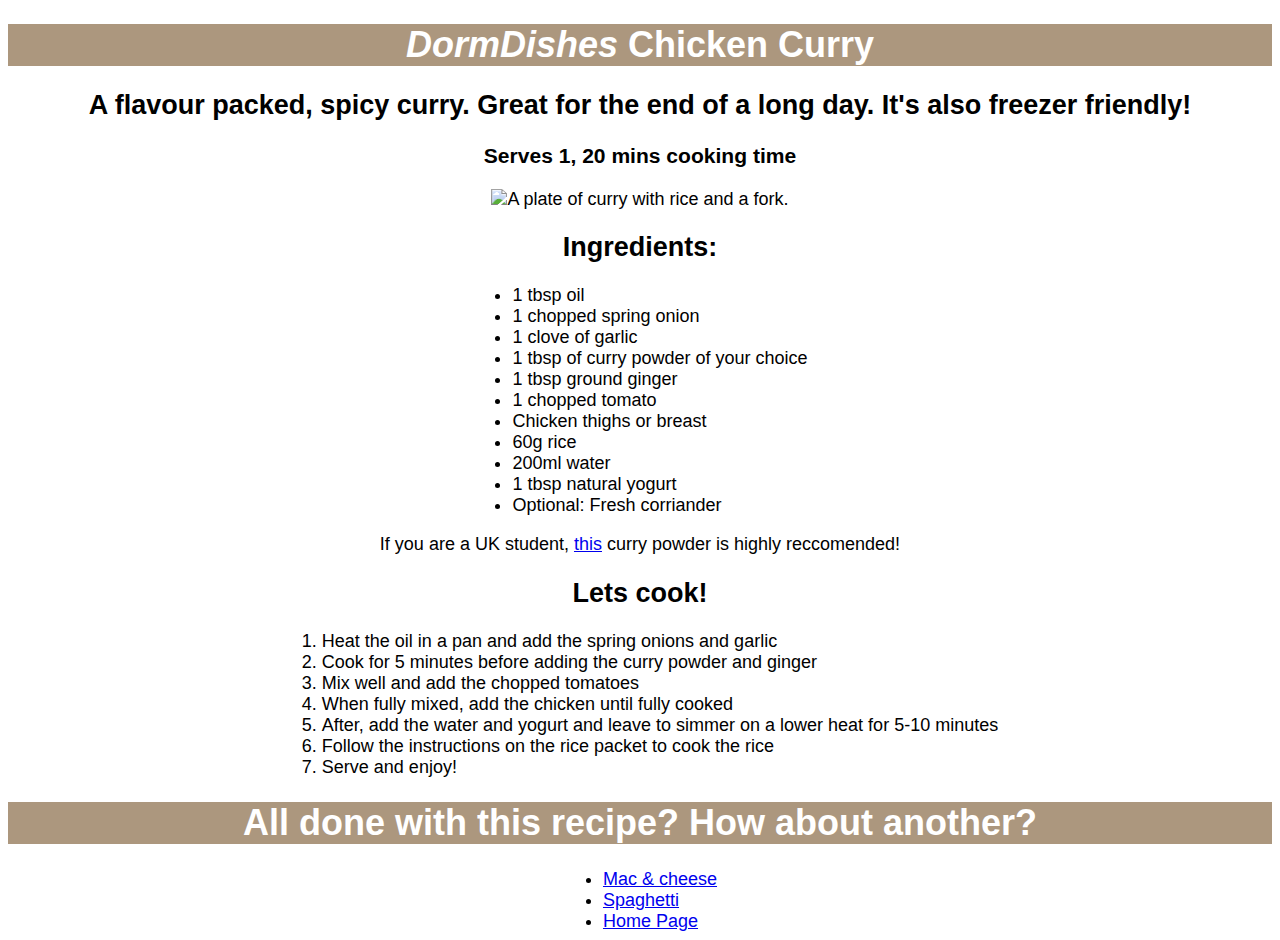
==== pages/curry.html @ 0454420c "Add CSS Stylesheet and link to HTML pages" ====
<!DOCTYPE html>
<html lang="en>">
    <head>
        <meta charset="UTF-8">
        <title>DormDishes</title>
        <link rel="stylesheet" href="../style.css">
    </head>

    <body>
        <h1 class="title"><em>DormDishes</em> Chicken Curry</h1>
        <h2>A flavour packed, spicy curry. Great for the end of a long day. It's also freezer friendly!</h2>
        <h3>Serves 1, 20 mins cooking time</h3>
        <img src="../images/curry.jpg" width="300" alt="A plate of curry with rice and a fork.">
        <h2>Ingredients:</h2>
        <ul>
            <li>1 tbsp oil</li>
            <li>1 chopped spring onion</li>
            <li>1 clove of garlic</li>
            <li>1 tbsp of curry powder of your choice</li>
            <li>1 tbsp ground ginger</li>
            <li>1 chopped tomato</li>
            <li>Chicken thighs or breast</li>
            <li>60g rice</li>
            <li>200ml water</li>
            <li>1 tbsp natural yogurt</li>
            <li>Optional: Fresh corriander</li>
        </ul>
        <p>If you are a UK student, <a href="https://www.amazon.co.uk/Rajah-Mild-Madras-Curry-Powder/dp/B009LLBU3K/ref=asc_df_B009LLBU3K/?tag=googshopuk-21&linkCode=df0&hvadid=499352480632&hvpos=&hvnetw=g&hvrand=10129485237635993384&hvpone=&hvptwo=&hvqmt=&hvdev=c&hvdvcmdl=&hvlocint=&hvlocphy=9046052&hvtargid=pla-1186247059849&th=1">this</a> curry powder is highly reccomended!</p>
        <h2>Lets cook!</h2>
        <ol>
            <li>Heat the oil in a pan and add the spring onions and garlic</li>
            <li>Cook for 5 minutes before adding the curry powder and ginger</li>
            <li>Mix well and add the chopped tomatoes</li>
            <li>When fully mixed, add the chicken until fully cooked</li>
            <li>After, add the water and yogurt and leave to simmer on a lower heat for 5-10 minutes</li>
            <li>Follow the instructions on the rice packet to cook the rice</li>
            <li>Serve and enjoy!</li>
        </ol>
        <h1 class="bye">All done with this recipe? How about another?</h1>
        <ul>
            <li><a href="./mac.html">Mac & cheese</a></li>
            <li><a href="./spaghetti.html">Spaghetti</a></li>
            <li><a href="../index.html">Home Page</a></li>
        </ul>
    </body>
</html>
---- style.css ----
body {
    text-align: center;
    font-family: Arial, Helvetica, sans-serif;
    font-size: large;
}

ul,
ol {
    display: table;
    margin: 0 auto;
    text-align: left;
}


.title {
    background-color: rgb(172, 151, 126);
    color: white;
}

.bye {
    background-color: rgb(172, 151, 126);
    color: white;
}
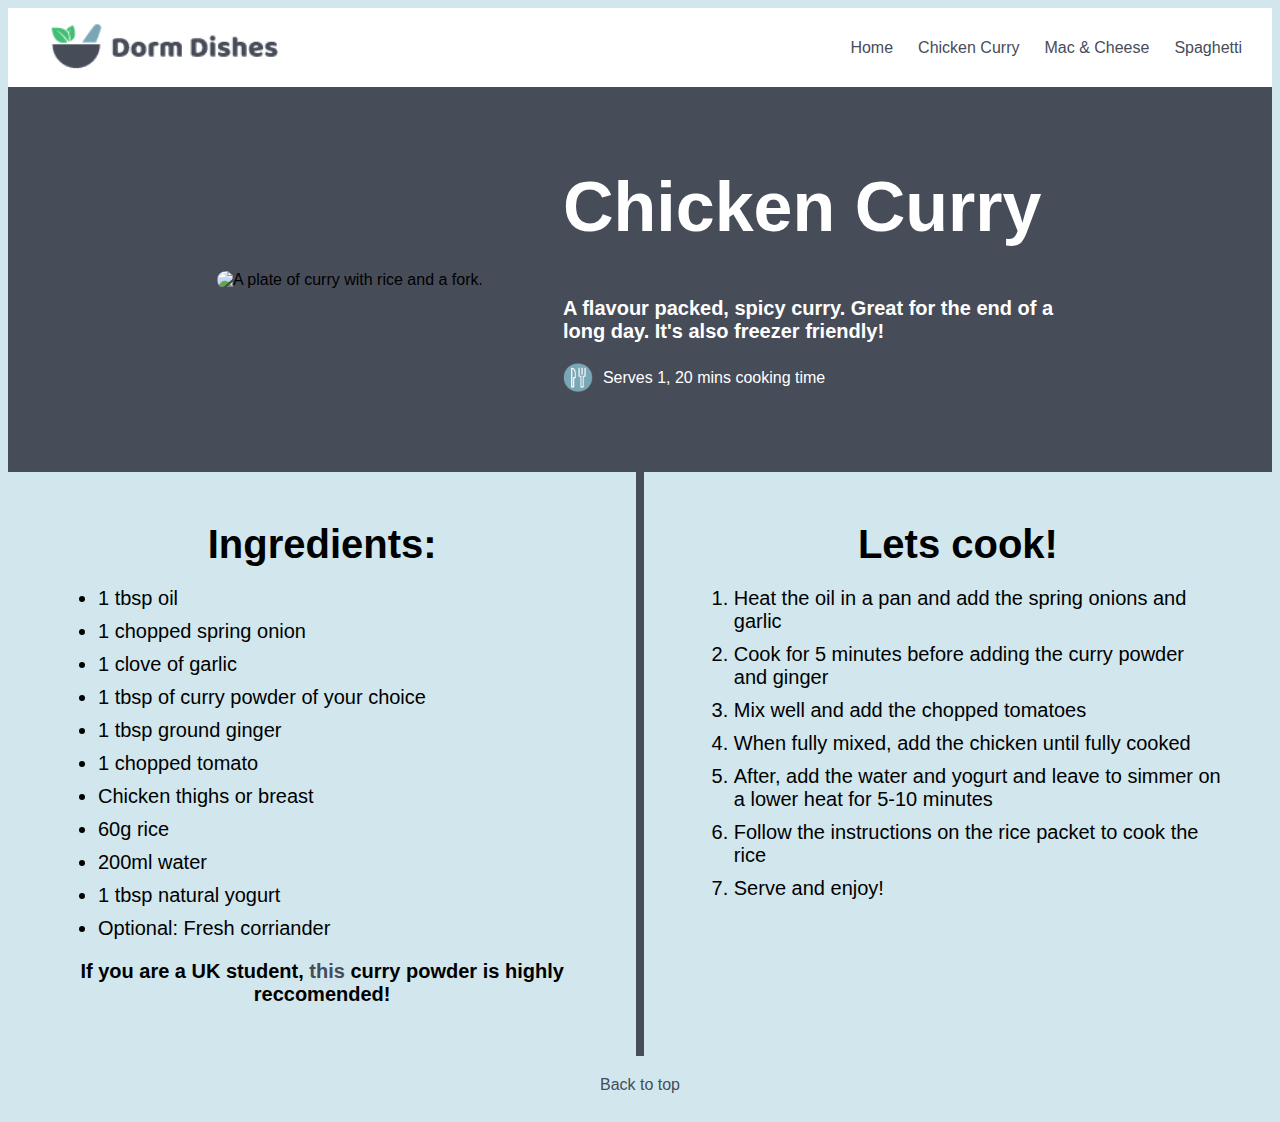
==== commit 659754aa: "Update recipe pages with flexbox" ====
--- a/pages/curry.html
+++ b/pages/curry.html
@@ -2,45 +2,88 @@
 <html lang="en>">
     <head>
         <meta charset="UTF-8">
-        <title>DormDishes</title>
+        <title>Dorm Dishes | Easy Student Recipes</title>
         <link rel="stylesheet" href="../style.css">
     </head>
 
     <body>
-        <h1 class="title"><em>DormDishes</em> Chicken Curry</h1>
-        <h2>A flavour packed, spicy curry. Great for the end of a long day. It's also freezer friendly!</h2>
-        <h3>Serves 1, 20 mins cooking time</h3>
-        <img src="../images/curry.jpg" width="300" alt="A plate of curry with rice and a fork.">
-        <h2>Ingredients:</h2>
-        <ul>
-            <li>1 tbsp oil</li>
-            <li>1 chopped spring onion</li>
-            <li>1 clove of garlic</li>
-            <li>1 tbsp of curry powder of your choice</li>
-            <li>1 tbsp ground ginger</li>
-            <li>1 chopped tomato</li>
-            <li>Chicken thighs or breast</li>
-            <li>60g rice</li>
-            <li>200ml water</li>
-            <li>1 tbsp natural yogurt</li>
-            <li>Optional: Fresh corriander</li>
+        <ul class="navbar">
+            <div class="nav-logo">
+                <li><a href="./index.html"><img src="../images/logo.png" width="250"></a></li></div>
+            </div>
+            <div class="nav-links">
+                <li class="home-button"><a class="navlink home" href="../index.html">Home</a></li>
+                <li class="curry-button"><a class="navlink curry" href="../pages/curry.html">Chicken Curry</a></li>
+                <li class="mac-button"><a class="navlink mac" href="../pages/mac.html">Mac & Cheese</a></li>
+                <li class="spag-button"><a class="navlink spag" href="../pages/spaghetti.html">Spaghetti</a></li>
+            </div>
         </ul>
-        <p>If you are a UK student, <a href="https://www.amazon.co.uk/Rajah-Mild-Madras-Curry-Powder/dp/B009LLBU3K/ref=asc_df_B009LLBU3K/?tag=googshopuk-21&linkCode=df0&hvadid=499352480632&hvpos=&hvnetw=g&hvrand=10129485237635993384&hvpone=&hvptwo=&hvqmt=&hvdev=c&hvdvcmdl=&hvlocint=&hvlocphy=9046052&hvtargid=pla-1186247059849&th=1">this</a> curry powder is highly reccomended!</p>
-        <h2>Lets cook!</h2>
-        <ol>
-            <li>Heat the oil in a pan and add the spring onions and garlic</li>
-            <li>Cook for 5 minutes before adding the curry powder and ginger</li>
-            <li>Mix well and add the chopped tomatoes</li>
-            <li>When fully mixed, add the chicken until fully cooked</li>
-            <li>After, add the water and yogurt and leave to simmer on a lower heat for 5-10 minutes</li>
-            <li>Follow the instructions on the rice packet to cook the rice</li>
-            <li>Serve and enjoy!</li>
-        </ol>
-        <h1 class="bye">All done with this recipe? How about another?</h1>
-        <ul>
-            <li><a href="./mac.html">Mac & cheese</a></li>
-            <li><a href="./spaghetti.html">Spaghetti</a></li>
-            <li><a href="../index.html">Home Page</a></li>
-        </ul>
+
+        <div class="mid-container">
+            <div class="recipe-img-container">
+                <img class="recipe-img" src="../images/curry.jpg" width="400" alt="A plate of curry with rice and a fork.">
+            </div>
+            <div class="recipe-info-container">
+                <div class="title">
+                    <p>Chicken Curry</p>
+                </div>
+                <div class="recipe-extras">
+                    <div class="slogan">
+                        <p>A flavour packed, spicy curry. Great for the end of a long day. It's also freezer friendly!</p>
+                    </div>
+                    <div class="extra">
+                        <img src="../images/icon.png" width="30" alt="Icon of a knife and fork with a blue background.">
+                        <p class="extra">Serves 1, 20 mins cooking time</p>
+                    </div>
+                </div>
+            </div>
+        </div>
+
+        <div class="ing-method-container">
+            <div class="ing-container">
+                <div class="ing-title">
+                    <p>Ingredients:</p>
+                </div>
+                <div class="ing-list">
+                    <ul>
+                        <li>1 tbsp oil</li>
+                        <li>1 chopped spring onion</li>
+                        <li>1 clove of garlic</li>
+                        <li>1 tbsp of curry powder of your choice</li>
+                        <li>1 tbsp ground ginger</li>
+                        <li>1 chopped tomato</li>
+                        <li>Chicken thighs or breast</li>
+                        <li>60g rice</li>
+                        <li>200ml water</li>
+                        <li>1 tbsp natural yogurt</li>
+                        <li>Optional: Fresh corriander</li>
+                    </ul>
+                </div>
+                <div class="ing-link">
+                    <p>If you are a UK student, <a href="https://www.amazon.co.uk/Rajah-Mild-Madras-Curry-Powder/dp/B009LLBU3K/ref=asc_df_B009LLBU3K/?tag=googshopuk-21&linkCode=df0&hvadid=499352480632&hvpos=&hvnetw=g&hvrand=10129485237635993384&hvpone=&hvptwo=&hvqmt=&hvdev=c&hvdvcmdl=&hvlocint=&hvlocphy=9046052&hvtargid=pla-1186247059849&th=1">this</a> curry powder is highly reccomended!</p>
+                </div>
+            </div>
+            <div class="divider"></div>
+            <div class="method-container">
+                <div class="method-title">
+                    <p>Lets cook!</p>
+                </div>
+                <div class="method-list">
+                    <ol>
+                        <li>Heat the oil in a pan and add the spring onions and garlic</li>
+                        <li>Cook for 5 minutes before adding the curry powder and ginger</li>
+                        <li>Mix well and add the chopped tomatoes</li>
+                        <li>When fully mixed, add the chicken until fully cooked</li>
+                        <li>After, add the water and yogurt and leave to simmer on a lower heat for 5-10 minutes</li>
+                        <li>Follow the instructions on the rice packet to cook the rice</li>
+                        <li>Serve and enjoy!</li>
+                    </ol>
+                </div>
+            </div>
+        </div>
+
+        <div class="totop-container">
+            <a href="#top">Back to top</a>
+        </div>
     </body>
-</html>+</html>
--- a/style.css
+++ b/style.css
@@ -1,23 +1,210 @@
 body {
+    font-family: Arial, Helvetica, sans-serif;
+    background-color: #d1e7ed;
+}
+
+/* Navigation Bar start*/
+.navbar {
+    display: flex;
+    list-style: none;
+    background-color: white;
+    align-items: center;
+    padding: 0px 30px;
+    margin: 0;
+    box-sizing: border-box;
+    justify-content: space-between;
+}
+
+.nav-links {
+    display: flex;
+    gap: 25px;
+}
+
+.nav-logo {
+    margin-right: 25px;
+}
+
+a {
+    text-decoration: none;
+    color: #474c59;
+}
+
+a:hover {
+    color: #55c082;
+}
+
+/* Navigation Bar end*/
+
+/* Mid Index start */
+
+.mid-container { /*ON INDEX AND RECIPE PAGES*/
+    display: flex;
+    justify-content: center;
+    align-items: center;
+    gap: 80px;
+    padding: 80px 0px;
+    background-color: #474c59;
+    box-sizing: border-box;
+    flex-wrap: wrap;
+}
+
+.text-container {
+    margin: 0;
+    padding: 0;
+    display: flex;
+    flex-direction: column;
+    height: 200px;
+    justify-content: space-between
+}
+
+.top-container {
+    color: white;
+    font-weight: bold;
+    font-size: 70px;
+    padding: 0;
+    margin: 0;
+    display: flex;
+    flex-direction: column;
+    text-align: left;
+}
+
+p {
+    margin: 0;
+}
+
+.bottom-container {
+    font-size: 20px;
+    color: white;
+    font-weight: bold;
+    padding: 0;
+    margin: 0;
+}
+
+.img {
+    width: 600px;
+    border: 5px solid white;
+    border-radius: 10px;
+    max-width: 100%;
+
+}
+/* Mid Indec end */
+
+/* Index Bottom start */
+
+.bottom-info {
+    display: flex;
+    list-style: none;
+    justify-content: space-around;
+    align-items: center;
+    color: white;
+    font-size: 30px;
+    flex-wrap: wrap;
+    box-sizing: border-box;
+    margin: 10px 0px;
+    
+}
+
+.bottom-info li {
+    background-color: #7aa7b5;
+    width: 250px;
+    box-sizing: border-box;
+    border-radius: 10px;
     text-align: center;
-    font-family: Arial, Helvetica, sans-serif;
-    font-size: large;
-}
-
-ul,
-ol {
-    display: table;
-    margin: 0 auto;
-    text-align: left;
-}
-
+    box-shadow: 2px 2px 5px #474c59;
+    padding: 10px;
+    margin: 20px;
+}
+/* Index Bottom end */
+
+/* Recipe Pages */
+
+.mid-container { /*ON INDEX AND RECIPE PAGES*/
+    display: flex;
+    justify-content: center;
+    align-items: center;
+    gap: 80px;
+    padding: 80px 0px;
+    background-color: #474c59;
+    box-sizing: border-box;
+    flex-wrap: wrap;
+}
+
+.recipe-info-container {
+    display: flex;
+    flex-direction: column;
+    color: white;
+    gap: 50px;
+    max-width: 500px;
+}
+
+.recipe-img {
+    border-radius: 10px;
+}
+
+.recipe-extras {
+    display: flex;
+    flex-direction: column;
+    gap: 20px;
+}
 
 .title {
-    background-color: rgb(172, 151, 126);
-    color: white;
-}
-
-.bye {
-    background-color: rgb(172, 151, 126);
-    color: white;
+    font-size: 70px;
+    font-weight: bold;
+}
+
+.slogan {
+    font-weight: bold;
+    font-size: 20px;
+}
+
+.extra {
+    display: flex;
+    align-items: center;
+    gap: 10px;
+}
+
+.ing-method-container {
+    display: flex;
+    box-sizing: border-box;
+    justify-content: center;
+    padding: 0;
+    font-size: 20px;
+}
+
+.ing-container,
+.method-container {
+    display: flex;
+    flex-direction: column;
+    box-sizing: border-box;
+    margin: 0;
+    padding: 50px;
+    width: 800px;
+}
+
+.ing-title,
+.method-title {
+    text-align: center;
+    font-weight: bold;
+    font-size: 40px;
+}
+
+.divider {
+    width: 10px;
+    background-color: #474c59;
+}
+
+.ing-list li,
+.method-list li {
+    margin: 10px 0px;
+}
+
+.ing-link {
+    text-align: center;
+    font-weight: bold;
+}
+
+.totop-container {
+    display: flex;
+    justify-content: center;
+    padding: 20px;
 }